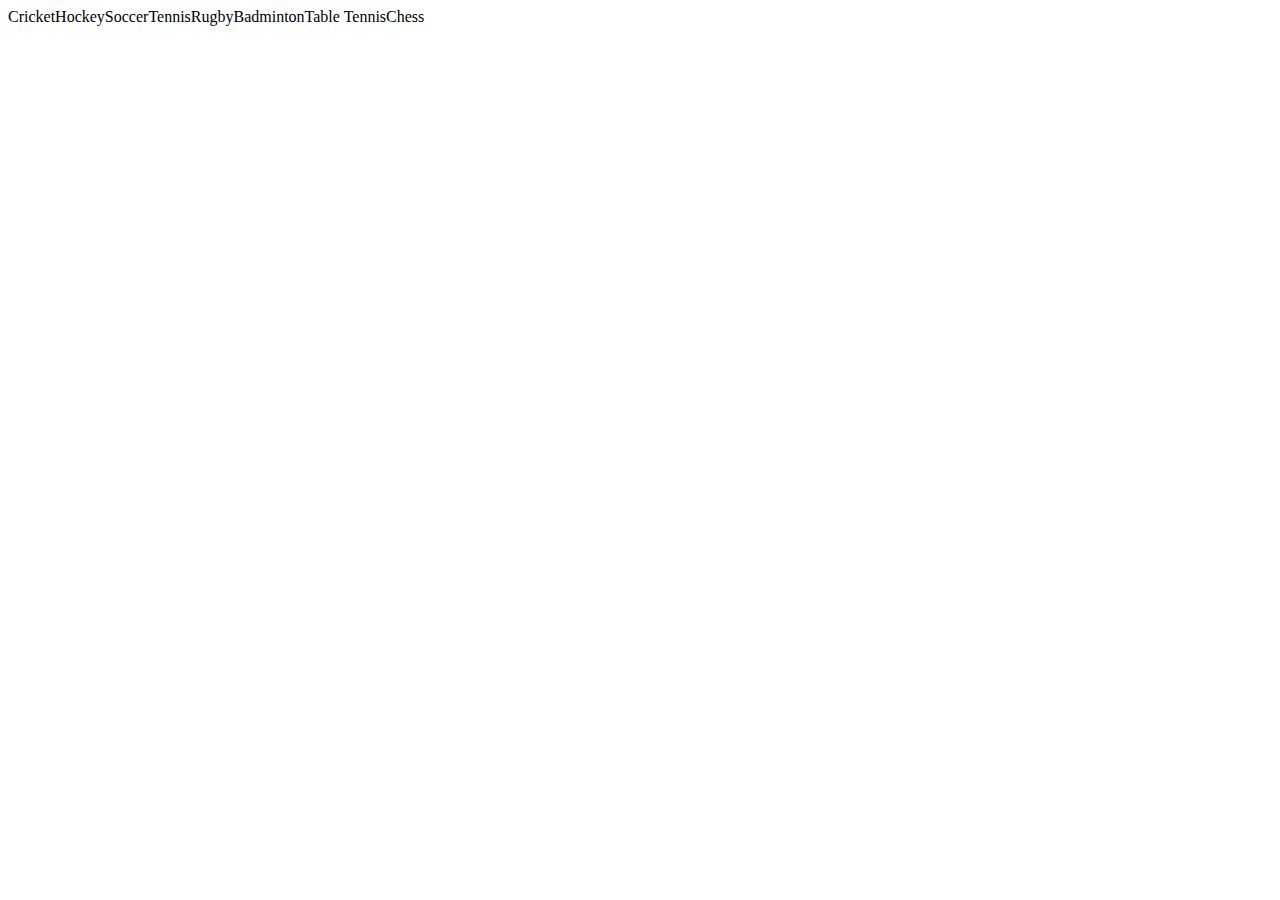
==== SportSelection/SportSelect.html @ 175993eb "SportSelect Screen" ====
<!DOCTYPE html><html><head><link href="https://fonts.googleapis.com/css?family=Montserrat&display=swap" rel="stylesheet" /><link href="./css/main.css" rel="stylesheet" /><title>Document</title></head><body><div class="v12_67"><div class="v16_74"></div><div class="v16_16"></div><div class="v16_37"></div><div class="v16_28"></div><div class="v16_38"></div><div class="v16_30"></div><div class="v16_39"></div><div class="v16_32"></div><div class="v16_40"></div><span class="v16_24">Cricket</span><span class="v16_41">Hockey</span><span class="v16_34">Soccer</span><span class="v16_42">Tennis</span><span class="v16_35">Rugby</span><span class="v16_43">Badminton</span><span class="v16_45">Table Tennis</span><span class="v16_36">Chess</span></div></body></html>
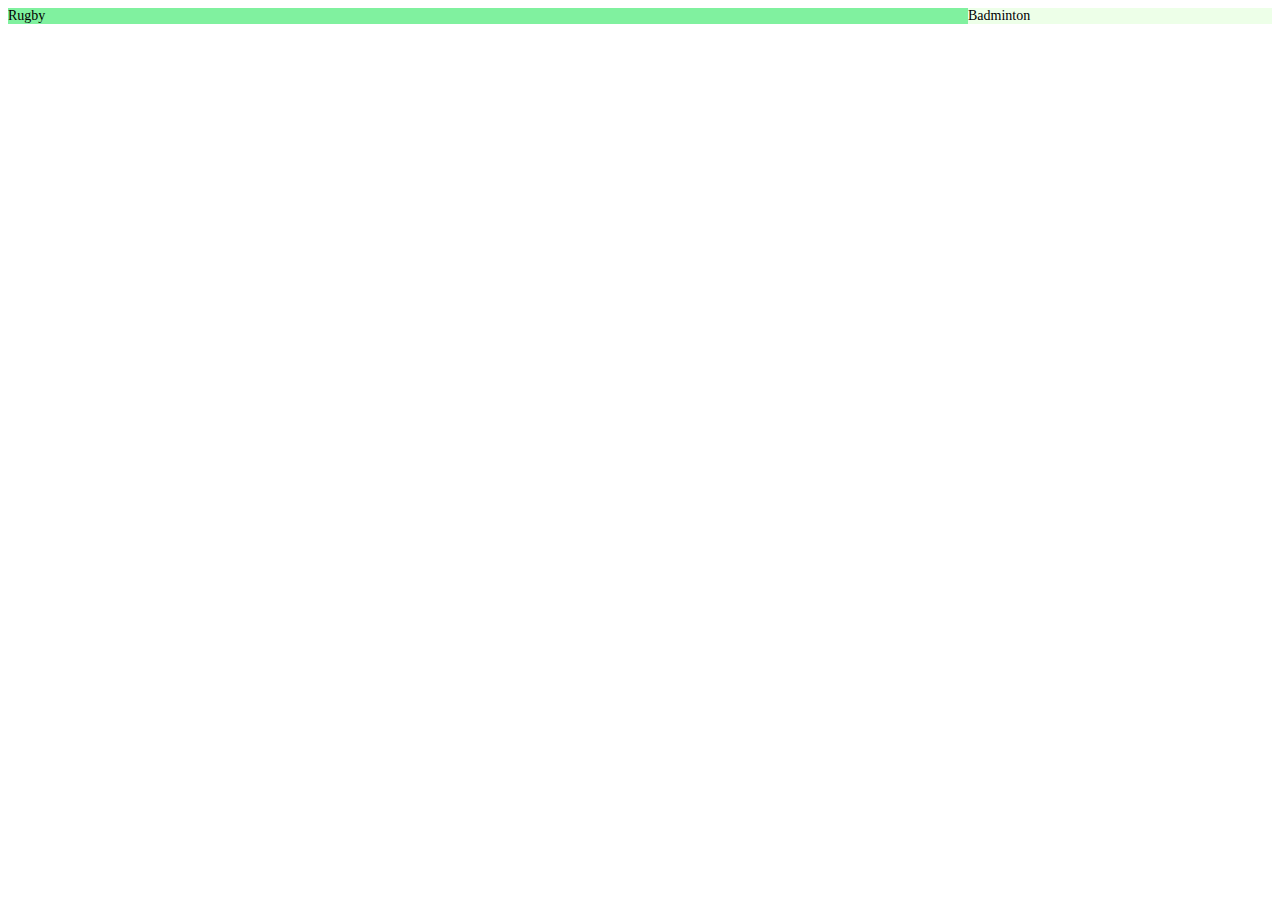
==== commit 1be14231: "sel" ====
--- a/SportSelection/SportSelect.html
+++ b/SportSelection/SportSelect.html
@@ -1 +1,29 @@
-<!DOCTYPE html><html><head><link href="https://fonts.googleapis.com/css?family=Montserrat&display=swap" rel="stylesheet" /><link href="./css/main.css" rel="stylesheet" /><title>Document</title></head><body><div class="v12_67"><div class="v16_74"></div><div class="v16_16"></div><div class="v16_37"></div><div class="v16_28"></div><div class="v16_38"></div><div class="v16_30"></div><div class="v16_39"></div><div class="v16_32"></div><div class="v16_40"></div><span class="v16_24">Cricket</span><span class="v16_41">Hockey</span><span class="v16_34">Soccer</span><span class="v16_42">Tennis</span><span class="v16_35">Rugby</span><span class="v16_43">Badminton</span><span class="v16_45">Table Tennis</span><span class="v16_36">Chess</span></div></body></html>+<!DOCTYPE html>
+<html>
+    <head>
+        <link href="https://fonts.googleapis.com/css?family=Montserrat&display=swap" rel="stylesheet" />
+        <link href="SportSelect.css" rel="stylesheet" />
+        <title>Document</title>
+    </head>
+    <body>
+        <div class="v12_67">
+            <div class="v16_74"></div>
+            <div class="v16_16"></div>
+            <div class="v16_37"></div>
+            <div class="v16_28"></div>
+            <div class="v16_38"></div
+                ><div class="v16_30"></div>
+                <div class="v16_39"></div>
+                <div class="v16_32"></div>
+                <div class="v16_40"></div>
+                <span class="cricket">Cricket</span>
+                <span class="hockey">Hockey</span>
+                 <span class="soccer">Soccer</span>
+                <span class="tennis">Tennis</span>
+                <span class="Rugby">Rugby</span>
+                <span class="badminton">Badminton</span>
+                <span class="tabletennis">Table Tennis</span>
+                <span class="chess">Chess</span>
+            </div>
+        </body>
+    </html>--- a/SportSelection/SportSelect.css
+++ b/SportSelection/SportSelect.css
@@ -0,0 +1,202 @@
+* {
+  box-sizing: border-box;
+}
+body {
+  font-size: 14px;
+}
+.v12_67 {
+  width: 100%;
+  height: ;
+  background: rgba(128,241,159,1);
+  opacity: 1;
+  position: relative;
+  top: 0px;
+  left: 0px;
+  overflow: hidden;
+}
+.badminton {
+  width: 960px;
+  height: 100%;
+  background: rgba(237,255,232,1);
+  opacity: 1;
+  position: absolute;
+  top: 0px;
+  left: 960px;
+  overflow: hidden;
+}
+.v16_16 {
+  width: 401px;
+  height: 300px;
+  background: rgba(237,255,232,1);
+  opacity: 1;
+  position: absolute;
+  top: 175px;
+  left: 63px;
+  overflow: hidden;
+}
+.v16_37 {
+  width: 401px;
+  height: 300px;
+  background: rgba(237,255,232,1);
+  opacity: 1;
+  position: absolute;
+  top: 604px;
+  left: 63px;
+  overflow: hidden;
+}
+.v16_28 {
+  width: 402px;
+  height: 300px;
+  background: rgba(237,255,232,1);
+  opacity: 1;
+  position: absolute;
+  top: 175px;
+  left: 527px;
+  overflow: hidden;
+}
+.v16_38 {
+  width: 402px;
+  height: 300px;
+  background: rgba(237,255,232,1);
+  opacity: 1;
+  position: absolute;
+  top: 604px;
+  left: 527px;
+  overflow: hidden;
+}
+.v16_30 {
+  width: 402px;
+  height: 300px;
+  background: rgba(128,241,160,1);
+  opacity: 1;
+  position: absolute;
+  top: 175px;
+  left: 990px;
+  overflow: hidden;
+}
+.v16_39 {
+  width: 402px;
+  height: 300px;
+  background: rgba(128,241,160,1);
+  opacity: 1;
+  position: absolute;
+  top: 604px;
+  left: 990px;
+  overflow: hidden;
+}
+.v16_32 {
+  width: 401px;
+  height: 300px;
+  background: rgba(128,241,160,1);
+  opacity: 1;
+  position: absolute;
+  top: 175px;
+  left: 1455px;
+  overflow: hidden;
+}
+.v16_40 {
+  width: 401px;
+  height: 300px;
+  background: rgba(128,241,160,1);
+  opacity: 1;
+  position: absolute;
+  top: 604px;
+  left: 1455px;
+  overflow: hidden;
+}
+.cricket {
+  width: 400px;
+  color: rgba(0,0,0,1);
+  position: absolute;
+  top: 96px;
+  left: 64px;
+  font-family: Montserrat;
+  font-weight: Medium;
+  font-size: 48px;
+  opacity: 1;
+  text-align: center;
+}
+.hockey {
+  width: 400px;
+  color: rgba(0,0,0,1);
+  position: absolute;
+  top: 904px;
+  left: 64px;
+  font-family: Montserrat;
+  font-weight: Medium;
+  font-size: 48px;
+  opacity: 1;
+  text-align: center;
+}
+.soccer {
+  width: 401px;
+  color: rgba(0,0,0,1);
+  position: absolute;
+  top: 96px;
+  left: 528px;
+  font-family: Montserrat;
+  font-weight: Medium;
+  font-size: 48px;
+  opacity: 1;
+  text-align: center;
+}
+.tennis{
+  width: 401px;
+  color: rgba(0,0,0,1);
+  position: absolute;
+  top: 904px;
+  left: 528px;
+  font-family: Montserrat;
+  font-weight: Medium;
+  font-size: 48px;
+  opacity: 1;
+  text-align: center;
+}
+.rugby {
+  width: 401px;
+  color: rgba(0,0,0,1);
+  position: absolute;
+  top: 96px;
+  left: 991px;
+  font-family: Montserrat;
+  font-weight: Medium;
+  font-size: 48px;
+  opacity: 1;
+  text-align: center;
+}
+.badmintontext {
+  width: 401px;
+  color: rgba(0,0,0,1);
+  position: absolute;
+  top: 904px;
+  left: 991px;
+  font-family: Montserrat;
+  font-weight: Medium;
+  font-size: 48px;
+  opacity: 1;
+  text-align: center;
+}
+.tabletennis {
+  width: 400px;
+  color: rgba(0,0,0,1);
+  position: absolute;
+  top: 904px;
+  left: 1456px;
+  font-family: Montserrat;
+  font-weight: Medium;
+  font-size: 48px;
+  opacity: 1;
+  text-align: center;
+}
+.chess {
+  width: 400px;
+  color: rgba(0,0,0,1);
+  position: absolute;
+  top: 96px;
+  left: 1456px;
+  font-family: Montserrat;
+  font-weight: Medium;
+  font-size: 48px;
+  opacity: 1;
+  text-align: center;
+}
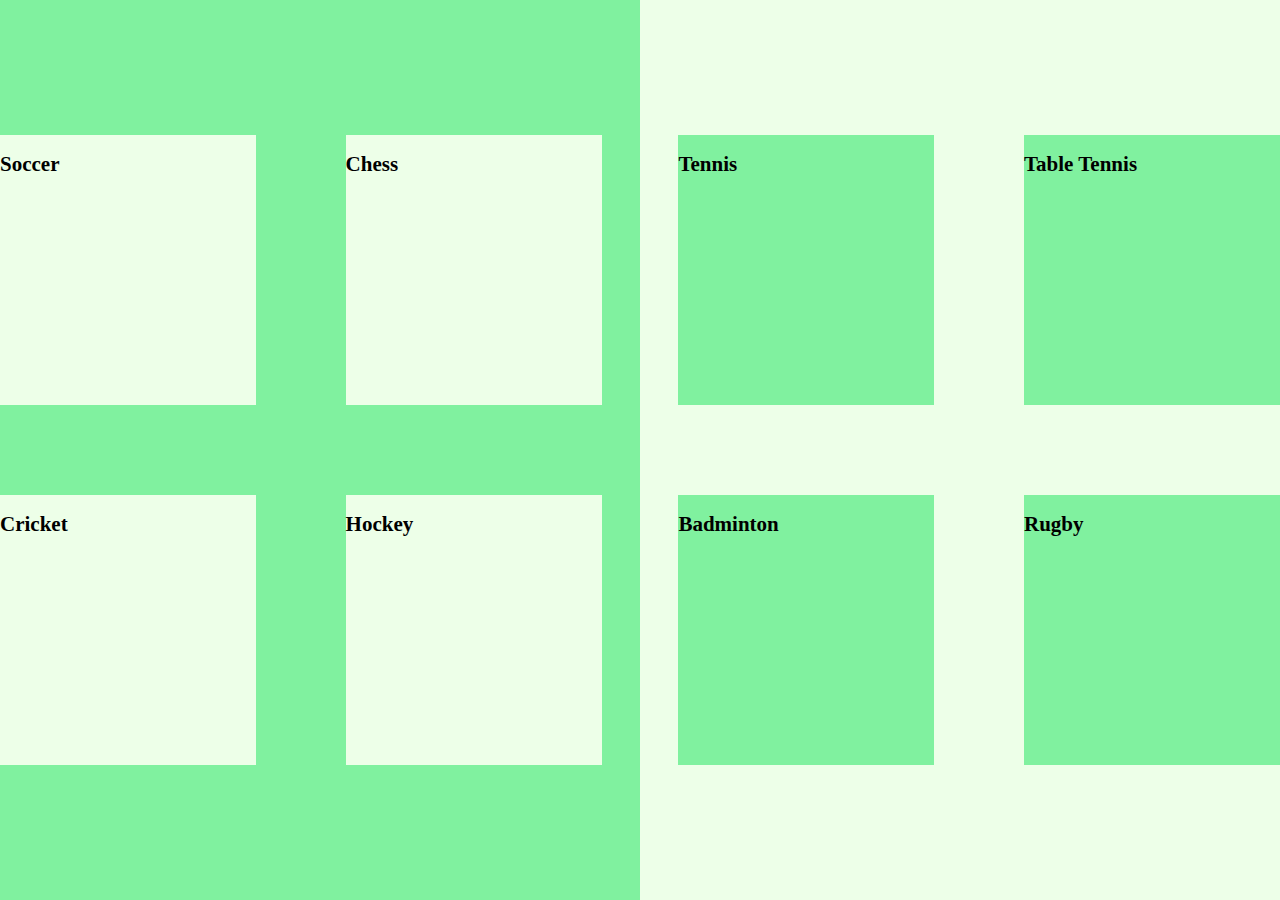
==== commit 7a020f1c: "Sport Screen" ====
--- a/SportSelection/SportSelect.html
+++ b/SportSelection/SportSelect.html
@@ -3,27 +3,17 @@
     <head>
         <link href="https://fonts.googleapis.com/css?family=Montserrat&display=swap" rel="stylesheet" />
         <link href="SportSelect.css" rel="stylesheet" />
-        <title>Document</title>
+        <title>Sport Selection</title>
     </head>
     <body>
-        <div class="v12_67">
-            <div class="v16_74"></div>
-            <div class="v16_16"></div>
-            <div class="v16_37"></div>
-            <div class="v16_28"></div>
-            <div class="v16_38"></div
-                ><div class="v16_30"></div>
-                <div class="v16_39"></div>
-                <div class="v16_32"></div>
-                <div class="v16_40"></div>
-                <span class="cricket">Cricket</span>
-                <span class="hockey">Hockey</span>
-                 <span class="soccer">Soccer</span>
-                <span class="tennis">Tennis</span>
-                <span class="Rugby">Rugby</span>
-                <span class="badminton">Badminton</span>
-                <span class="tabletennis">Table Tennis</span>
-                <span class="chess">Chess</span>
-            </div>
-        </body>
-    </html>+           <div id="half"></div>
+           <div id="Box1"><h2>Soccer</h2></div>
+           <div id="Box2"><h2>Cricket</h2></div>
+           <div id="Box3"><h2>Chess</h2></div>
+           <div id="Box4"><h2>Hockey</h2></div>
+           <div id="Box5"><h2>Tennis</h2></div>
+           <div id="Box6"><h2>Badminton</h2></div>
+           <div id="Box7"><h2>Table Tennis</h2></div>
+           <div id="Box8"><h2>Rugby</h2></div>
+    </body>
+</html>--- a/SportSelection/SportSelect.css
+++ b/SportSelection/SportSelect.css
@@ -3,200 +3,94 @@
 }
 body {
   font-size: 14px;
-}
-.v12_67 {
   width: 100%;
-  height: ;
+  height: 100%;
   background: rgba(128,241,159,1);
-  opacity: 1;
-  position: relative;
-  top: 0px;
-  left: 0px;
   overflow: hidden;
 }
-.badminton {
-  width: 960px;
-  height: 100%;
-  background: rgba(237,255,232,1);
-  opacity: 1;
+#half
+{
+  width:50%;
+  height:100%;
+  left:50%;
+  top:0%;
+  background-color:#EDFFE8;
   position: absolute;
-  top: 0px;
-  left: 960px;
-  overflow: hidden;
 }
-.v16_16 {
-  width: 401px;
-  height: 300px;
-  background: rgba(237,255,232,1);
-  opacity: 1;
+#Box1
+{
+  width:20%;
+  height:30%;
+  top:15%;
+  left:0%;
+  background-color:#EDFFE8;
   position: absolute;
-  top: 175px;
-  left: 63px;
-  overflow: hidden;
 }
-.v16_37 {
-  width: 401px;
-  height: 300px;
-  background: rgba(237,255,232,1);
-  opacity: 1;
+#Box2
+{
+  width:20%;
+  height:30%;
+  top:55%;
+  left:0%;
+  background-color:#EDFFE8;
   position: absolute;
-  top: 604px;
-  left: 63px;
-  overflow: hidden;
 }
-.v16_28 {
-  width: 402px;
-  height: 300px;
-  background: rgba(237,255,232,1);
-  opacity: 1;
+#Box3
+{
+  width:20%;
+  height:30%;
+  top:15%;
+  left:27%;
+  background-color:#EDFFE8;
   position: absolute;
-  top: 175px;
-  left: 527px;
-  overflow: hidden;
 }
-.v16_38 {
-  width: 402px;
-  height: 300px;
-  background: rgba(237,255,232,1);
-  opacity: 1;
+#Box4
+{
+  width:20%;
+  height:30%;
+  top:55%;
+  left:27%;
+  background-color:#EDFFE8;
   position: absolute;
-  top: 604px;
-  left: 527px;
-  overflow: hidden;
 }
-.v16_30 {
-  width: 402px;
-  height: 300px;
-  background: rgba(128,241,160,1);
-  opacity: 1;
+#Box5
+{
+  width:20%;
+  height:30%;
+  top:15%;
+  left:53%;
+  background-color:rgba(128,241,159,1);
   position: absolute;
-  top: 175px;
-  left: 990px;
-  overflow: hidden;
 }
-.v16_39 {
-  width: 402px;
-  height: 300px;
-  background: rgba(128,241,160,1);
-  opacity: 1;
+#Box6
+{
+  width:20%;
+  height:30%;
+  top:55%;
+  left:53%;
+  background-color:rgba(128,241,159,1);
   position: absolute;
-  top: 604px;
-  left: 990px;
-  overflow: hidden;
 }
-.v16_32 {
-  width: 401px;
-  height: 300px;
-  background: rgba(128,241,160,1);
-  opacity: 1;
+#Box7
+{
+  width:20%;
+  height:30%;
+  top:15%;
+  left:80%;
+  background-color:rgba(128,241,159,1);
   position: absolute;
-  top: 175px;
-  left: 1455px;
-  overflow: hidden;
 }
-.v16_40 {
-  width: 401px;
-  height: 300px;
-  background: rgba(128,241,160,1);
-  opacity: 1;
+#Box8
+{
+  width:20%;
+  height:30%;
+  top:55%;
+  left:80%;
+  background-color:rgba(128,241,159,1);
   position: absolute;
-  top: 604px;
-  left: 1455px;
-  overflow: hidden;
 }
-.cricket {
-  width: 400px;
-  color: rgba(0,0,0,1);
+h1
+{
+  text-align: center;
   position: absolute;
-  top: 96px;
-  left: 64px;
-  font-family: Montserrat;
-  font-weight: Medium;
-  font-size: 48px;
-  opacity: 1;
-  text-align: center;
 }
-.hockey {
-  width: 400px;
-  color: rgba(0,0,0,1);
-  position: absolute;
-  top: 904px;
-  left: 64px;
-  font-family: Montserrat;
-  font-weight: Medium;
-  font-size: 48px;
-  opacity: 1;
-  text-align: center;
-}
-.soccer {
-  width: 401px;
-  color: rgba(0,0,0,1);
-  position: absolute;
-  top: 96px;
-  left: 528px;
-  font-family: Montserrat;
-  font-weight: Medium;
-  font-size: 48px;
-  opacity: 1;
-  text-align: center;
-}
-.tennis{
-  width: 401px;
-  color: rgba(0,0,0,1);
-  position: absolute;
-  top: 904px;
-  left: 528px;
-  font-family: Montserrat;
-  font-weight: Medium;
-  font-size: 48px;
-  opacity: 1;
-  text-align: center;
-}
-.rugby {
-  width: 401px;
-  color: rgba(0,0,0,1);
-  position: absolute;
-  top: 96px;
-  left: 991px;
-  font-family: Montserrat;
-  font-weight: Medium;
-  font-size: 48px;
-  opacity: 1;
-  text-align: center;
-}
-.badmintontext {
-  width: 401px;
-  color: rgba(0,0,0,1);
-  position: absolute;
-  top: 904px;
-  left: 991px;
-  font-family: Montserrat;
-  font-weight: Medium;
-  font-size: 48px;
-  opacity: 1;
-  text-align: center;
-}
-.tabletennis {
-  width: 400px;
-  color: rgba(0,0,0,1);
-  position: absolute;
-  top: 904px;
-  left: 1456px;
-  font-family: Montserrat;
-  font-weight: Medium;
-  font-size: 48px;
-  opacity: 1;
-  text-align: center;
-}
-.chess {
-  width: 400px;
-  color: rgba(0,0,0,1);
-  position: absolute;
-  top: 96px;
-  left: 1456px;
-  font-family: Montserrat;
-  font-weight: Medium;
-  font-size: 48px;
-  opacity: 1;
-  text-align: center;
-}
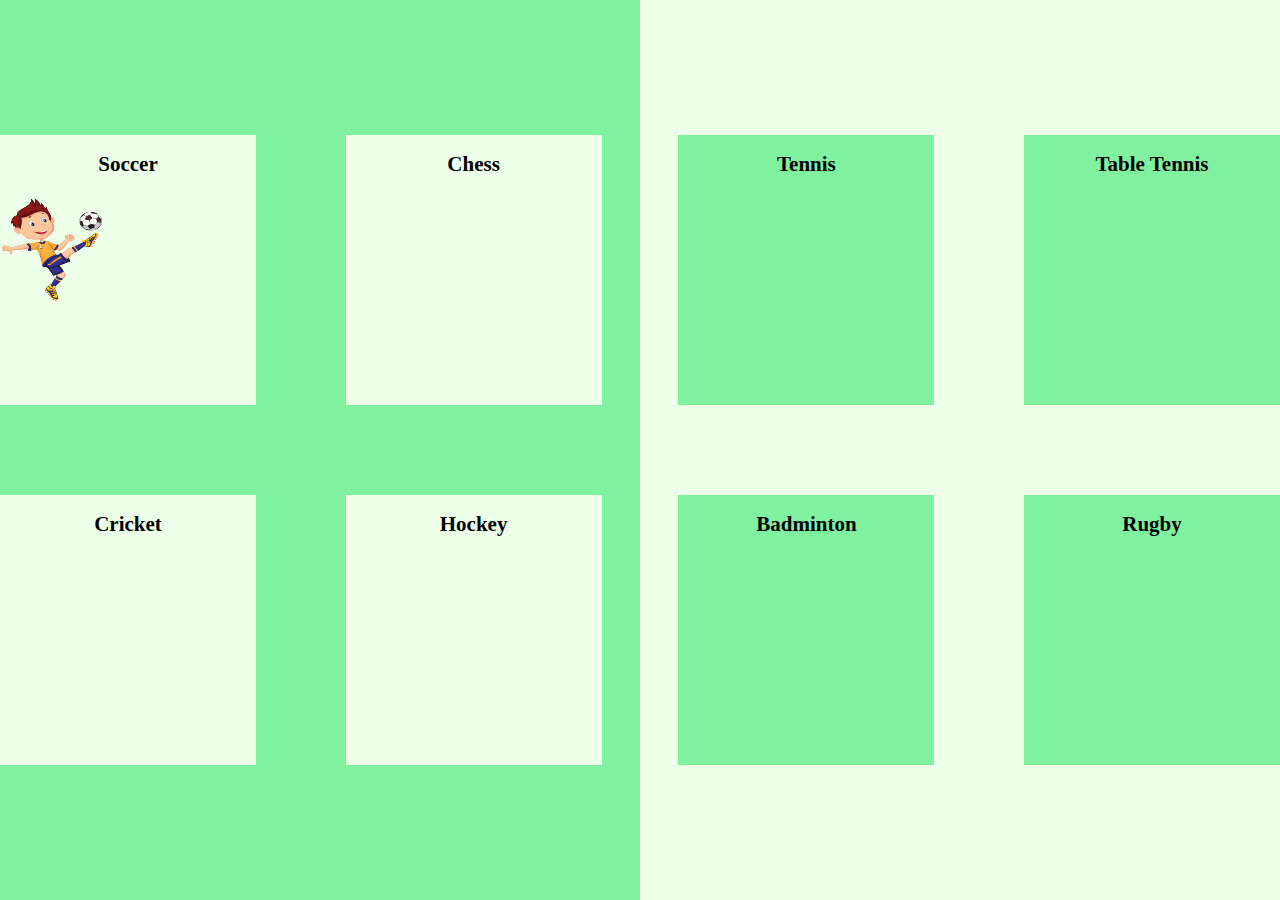
==== commit da67cea2: "img" ====
--- a/SportSelection/SportSelect.html
+++ b/SportSelection/SportSelect.html
@@ -7,7 +7,7 @@
     </head>
     <body>
            <div id="half"></div>
-           <div id="Box1"><h2>Soccer</h2></div>
+           <div id="Box1"><h2>Soccer</h2><img src="soccer.png"></img></h2></div>
            <div id="Box2"><h2>Cricket</h2></div>
            <div id="Box3"><h2>Chess</h2></div>
            <div id="Box4"><h2>Hockey</h2></div>
--- a/SportSelection/SportSelect.css
+++ b/SportSelection/SportSelect.css
@@ -89,8 +89,14 @@
   background-color:rgba(128,241,159,1);
   position: absolute;
 }
-h1
-{
-  text-align: center;
-  position: absolute;
+
+h2{
+  
+ text-align: center ; 
 }
+
+img{
+  width:40%;
+  height:40%;
+  
+}